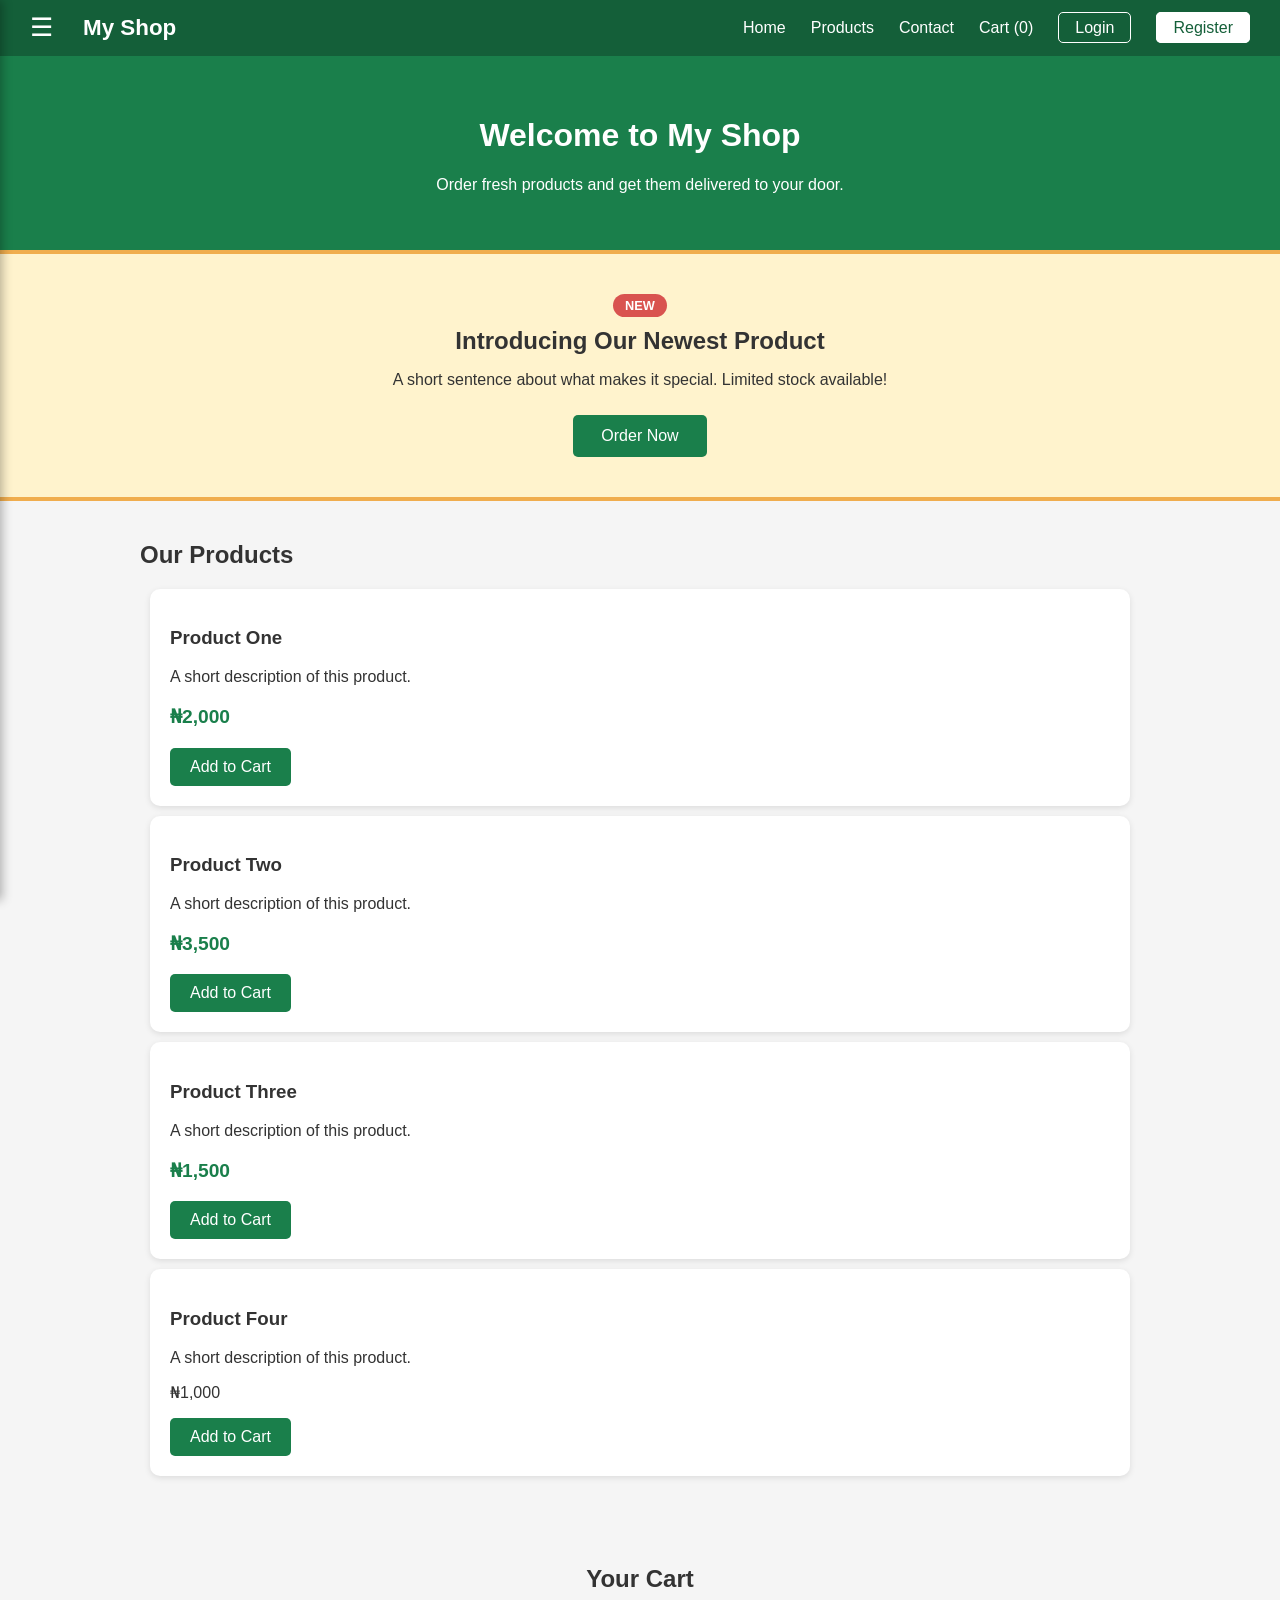
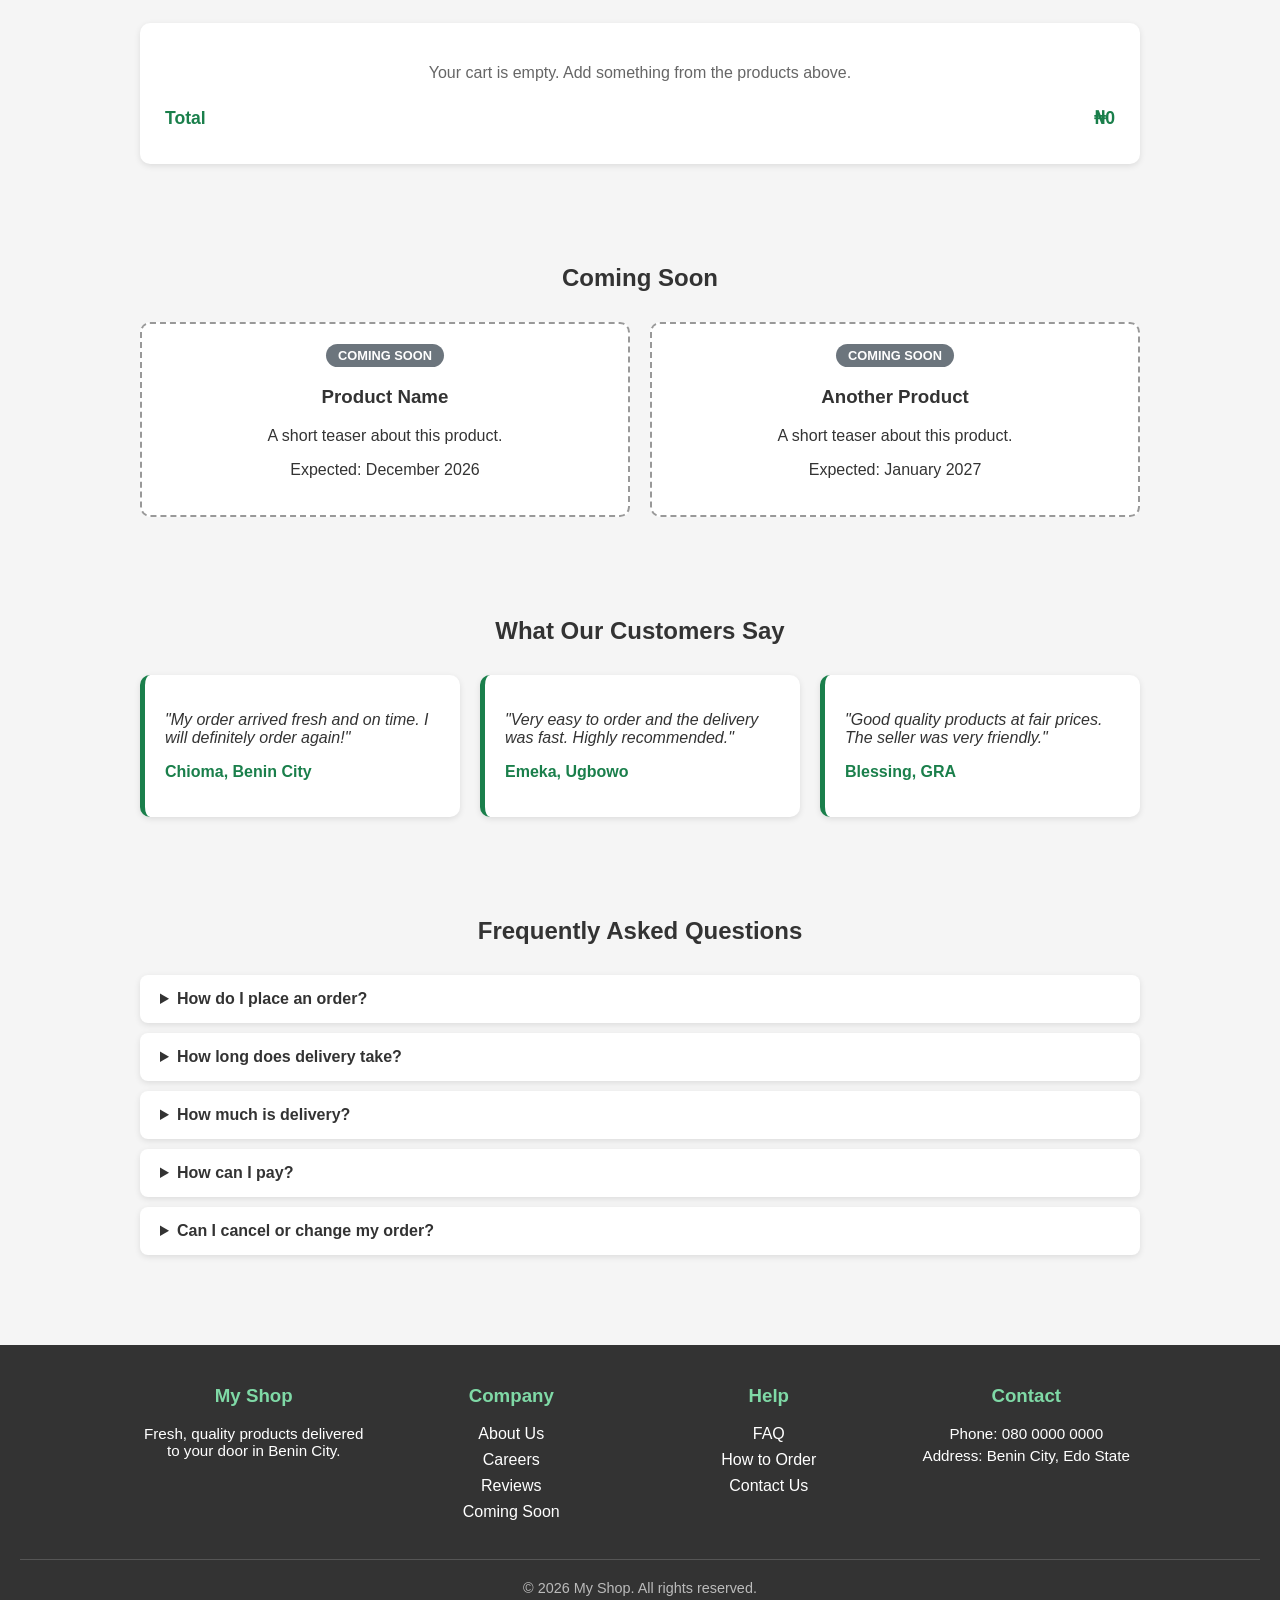
==== index.html @ a8d1438d "Add files via upload First upload" ====
<!DOCTYPE html>
<html lang="en">
<head>
  <meta charset="UTF-8">
  <meta name="viewport" content="width=device-width, initial-scale=1.0">
  <title>PROJECT 1</title>
  <link rel="stylesheet" href="style.css">
</head>

<body>


  <input type="checkbox" id="sidebar-toggle">

<aside class="sidebar">
  <label for="sidebar-toggle" class="sidebar-close">✕</label>

  <section class="sidebar-section">
    <h3>About Us</h3>
    <p>We are a Benin City based business that delivers fresh, quality products to your door. Write 2 or 3 sentences here about who you are and why you started.</p>
  </section>

  <section class="sidebar-section">
    <h3>Our Team</h3>

    <div class="staff">
      <div class="avatar">JD</div>
      <div>
        <p class="staff-name">John Doe</p>
        <p class="staff-role">Founder</p>
      </div>
    </div>

    <div class="staff">
      <div class="avatar">AO</div>
      <div>
        <p class="staff-name">Ada Okoro</p>
        <p class="staff-role">Customer Support</p>
      </div>
    </div>

    <div class="staff">
      <div class="avatar">PE</div>
      <div>
        <p class="staff-name">Peter Eze</p>
        <p class="staff-role">Delivery Manager</p>
      </div>
    </div>
  </section>

  <section class="sidebar-section">
    <h3>Careers</h3>
    <p>We are hiring. Apply for any open position below.</p>

    <div class="job">
      <h4>Delivery Rider</h4>
      <p>Full time. Must know Benin City well and own a motorbike.</p>
      <a href="mailto:jobs@example.com?subject=Application: Delivery Rider" class="apply-button">Apply</a>
    </div>

    <div class="job">
      <h4>Customer Service Agent</h4>
      <p>Part time. Answer customer calls and messages.</p>
      <a href="mailto:jobs@example.com?subject=Application: Customer Service Agent" class="apply-button">Apply</a>
    </div>
  </section>
</aside>

<label for="sidebar-toggle" class="sidebar-overlay"></label>

    <nav>
      <div class="nav-left">
    <label for="sidebar-toggle" class="sidebar-open">☰</label>
    <a href="#" class="logo">My Shop</a>
      </div>
      
  <ul>
    <li><a href="#home">Home</a></li>
    <li><a href="#products">Products</a></li>
    <li><a href="#contact">Contact</a></li>
    <li><a href="#cart" id="cart-count">Cart (0)</a></li>
    <li><a href="login.html" class="nav-button">Login</a></li>
<li><a href="register.html" class="nav-button nav-button-filled">Register</a></li>
  </ul>
</nav>

    <header id="home">
      <h1>Welcome to My Shop</h1>
      <p>Order fresh products and get them delivered to your door.</p>
    </header>
  

    <section id="new-product" class="banner">
  <div class="banner-text">
    <p class="badge">NEW</p>
    <h2>Introducing Our Newest Product</h2>
    <p>A short sentence about what makes it special. Limited stock available!</p>
    <a href="#products" class="banner-button">Order Now</a>
  </div>
</section>
    
<main id="products">
      <h2>Our Products</h2>

     <div class="product">
  <h3>Product One</h3>
  <p>A short description of this product.</p>
  <p class="price">₦2,000</p>
  <button class="add-to-cart" data-id="p1" data-name="Product One" data-price="2000">Add to Cart</button>
</div>

<div class="product">
  <h3>Product Two</h3>
  <p>A short description of this product.</p>
  <p class="price">₦3,500</p>
  <button class="add-to-cart" data-id="p2" data-name="Product Two" data-price="3500">Add to Cart</button>
</div>

<div class="product">
  <h3>Product Three</h3>
  <p>A short description of this product.</p>
  <p class="price">₦1,500</p>
  <button class="add-to-cart" data-id="p3" data-name="Product Three" data-price="1500">Add to Cart</button>
</div>

      <div class="product">
         <h3>Product Four</h3>
         <p>A short description of this product.</p>
         <p class="Price">₦1,000</p>
         <button class="add-to-cart" data-id="p4" data-name="Product Three" data-price="1000">Add to Cart</button>
      </div>
 </main>


 <section id="cart">
  <h2>Your Cart</h2>

  <div class="cart-box">
    <div id="cart-items"></div>

    <div class="summary-row summary-total">
      <span>Total</span>
      <span id="cart-total">₦0</span>
    </div>

    <a href="checkout.html" class="banner-button" id="checkout-link">Proceed to Checkout</a>
  </div>
</section>

<section id="coming-soon">
  <h2>Coming Soon</h2>

  <div class="coming-soon-list">

    <div class="coming-soon-card">
      <p class="badge badge-soon">COMING SOON</p>
      <h3>Product Name</h3>
      <p>A short teaser about this product.</p>
      <p>Expected: December 2026</p>
    </div>

    <div class="coming-soon-card">
      <p class="badge badge-soon">COMING SOON</p>
      <h3>Another Product</h3>
      <p>A short teaser about this product.</p>
      <p>Expected: January 2027</p>
    </div>

  </div>
</section>

 <section id="testimonials">
  <h2>What Our Customers Say</h2>

  <div class="testimonial-list">

    <div class="testimonial">
      <p>"My order arrived fresh and on time. I will definitely order again!"</p>
      <p class="customer-name">Chioma, Benin City</p>
    </div>

    <div class="testimonial">
      <p>"Very easy to order and the delivery was fast. Highly recommended."</p>
      <p class="customer-name">Emeka, Ugbowo</p>
    </div>

    <div class="testimonial">
      <p>"Good quality products at fair prices. The seller was very friendly."</p>
      <p class="customer-name">Blessing, GRA</p>
    </div>

  </div>
</section>




<section id="faq">
  <h2>Frequently Asked Questions</h2>

  <details>
    <summary>How do I place an order?</summary>
    <p>Browse our products, click "Add to Cart" on what you want, then go to your cart and fill in your name, phone number, and delivery address. Submit the form and we will contact you to confirm.</p>
  </details>

  <details>
    <summary>How long does delivery take?</summary>
    <p>Orders within Benin City are usually delivered the same day or within 24 hours after confirmation.</p>
  </details>

  <details>
    <summary>How much is delivery?</summary>
    <p>Delivery fees depend on your location. We will tell you the exact fee when we confirm your order.</p>
  </details>

  <details>
  <summary>How can I pay?</summary>
  <p>You can pay by bank transfer or pay on delivery.</p>
  <p><strong>Bank transfer details:</strong></p>
    <p class="bank-details">Bank: GTBank<br>
  Account number: 0123456789<br>
  Account name: Your Name or Business Name</p>
  <p>After paying, send us your payment receipt on WhatsApp so we can confirm your order.</p>
</details>

  <details>
    <summary>Can I cancel or change my order?</summary>
    <p>Yes, as long as it has not been sent out for delivery. Contact us as soon as possible.</p>
  </details>

</section>


<footer id="contact">
  <div class="footer-columns">

    <div class="footer-column">
      <h3>My Shop</h3>
      <p>Fresh, quality products delivered to your door in Benin City.</p>
    </div>

    <div class="footer-column">
      <h3>Company</h3>
      <ul>
        <li><label for="sidebar-toggle" class="footer-link">About Us</label></li>
        <li><label for="sidebar-toggle" class="footer-link">Careers</label></li>
        <li><a href="#testimonials">Reviews</a></li>
        <li><a href="#coming-soon">Coming Soon</a></li>
      </ul>
    </div>

    <div class="footer-column">
      <h3>Help</h3>
      <ul>
        <li><a href="#faq">FAQ</a></li>
        <li><a href="#faq">How to Order</a></li>
        <li><a href="#contact">Contact Us</a></li>
      </ul>
    </div>

    <div class="footer-column">
      <h3>Contact</h3>
      <p>Phone: 080 0000 0000</p>
      <p>Address: Benin City, Edo State</p>
    </div>

  </div>

  <p class="footer-bottom">&copy; 2026 My Shop. All rights reserved.</p>
</footer>
  <script src="cart.js"></script>

</body>
</html>
---- style.css ----
/* Basic page settings */
body {
  font-family: Arial, sans-serif;
  margin: 0;
  background-color: #f5f5f5;
  color: #333;
}

/* Top section */
header {
  background-color: #1a7f4b;
  color: white;
  text-align: center;
  padding: 40px 10px;
}

/* Main content area */
main {
  max-width: 1000px;
  margin: 0 auto;
  padding: 20px;
}

/* Product grid */
.product-list {
  display: grid;
  grid-template-columns: repeat(auto-fit, minmax(250px, 1fr));
  gap: 20px;
}

/* Each product card */
.product {
  background-color: white;
  padding: 20px;
  border-radius: 10px;
  box-shadow: 0 2px 6px rgba(0, 0, 0, 0.1);
  margin: 10px;
}

.price {
  font-size: 1.2em;
  font-weight: bold;
  color: #1a7f4b;
}

/* Button */
button {
  background-color: #1a7f4b;
  color: white;
  border: none;
  padding: 10px 20px;
  border-radius: 5px;
  font-size: 1em;
  cursor: pointer;
}

button:hover {
  background-color: #145f39;
}

/* Navigation bar */
nav {
  background-color: #145f39;
  padding: 15px 30px;
  display: flex;
  justify-content: space-between;
  align-items: center;
  position: sticky;
  top: 0;
  z-index: 100;
}

nav .logo {
  color: white;
  font-size: 1.4em;
  font-weight: bold;
  text-decoration: none;
}

nav ul {
  list-style: none;
  margin: 0;
  padding: 0;
  display: flex;
  gap: 25px;
}

nav ul a {
  color: white;
  text-decoration: none;
}

nav ul a:hover {
  text-decoration: underline;
}

/* Smooth scrolling when clicking nav links */
html {
  scroll-behavior: smooth;
}

/* Footer */
footer {
  background-color: #333;
  color: white;
  text-align: center;
  padding: 30px 20px;
  margin-top: 40px;
}


/* Shared section styling */
section {
  max-width: 1000px;
  margin: 0 auto;
  padding: 40px 20px;
}

section h2 {
  text-align: center;
  margin-bottom: 30px;
}

/* Testimonials */
.testimonial-list {
  display: grid;
  grid-template-columns: repeat(auto-fit, minmax(250px, 1fr));
  gap: 20px;
}

.testimonial {
  background-color: white;
  padding: 20px;
  border-left: 5px solid #1a7f4b;
  border-radius: 10px;
  box-shadow: 0 2px 6px rgba(0, 0, 0, 0.1);
  font-style: italic;
}

.customer-name {
  font-style: normal;
  font-weight: bold;
  color: #1a7f4b;
}

/* FAQ */
details {
  background-color: white;
  padding: 15px 20px;
  margin-bottom: 10px;
  border-radius: 8px;
  box-shadow: 0 2px 6px rgba(0, 0, 0, 0.1);
}

summary {
  font-weight: bold;
  cursor: pointer;
}

details p {
  margin-top: 10px;
  margin-bottom: 0;
}



/* New product banner */
.banner {
  max-width: 100%;
  background-color: #fff3cd;
  border-top: 4px solid #f0ad4e;
  border-bottom: 4px solid #f0ad4e;
  text-align: center;
  padding: 40px 20px;
}

.banner-text {
  max-width: 600px;
  margin: 0 auto;
}

.banner h2 {
  margin: 10px 0;
}

.badge {
  display: inline-block;
  background-color: #d9534f;
  color: white;
  font-size: 0.8em;
  font-weight: bold;
  padding: 4px 12px;
  border-radius: 20px;
  margin: 0;
}

.banner-button {
  display: inline-block;
  background-color: #1a7f4b;
  color: white;
  text-decoration: none;
  padding: 12px 28px;
  border-radius: 5px;
  margin-top: 10px;
}

.banner-button:hover {
  background-color: #145f39;
}

/* Coming soon */
.coming-soon-list {
  display: grid;
  grid-template-columns: repeat(auto-fit, minmax(250px, 1fr));
  gap: 20px;
}

.coming-soon-card {
  background-color: white;
  padding: 20px;
  border: 2px dashed #999;
  border-radius: 10px;
  text-align: center;
}

.badge-soon {
  background-color: #6c757d;
}


/* Nav buttons */
.nav-button {
  border: 1px solid white;
  padding: 6px 16px;
  border-radius: 5px;
}

.nav-button-filled {
  background-color: white;
  color: #145f39 !important;
}

/* Login and register forms */
.form-box {
  background-color: white;
  max-width: 400px;
  margin: 40px auto;
  padding: 30px;
  border-radius: 10px;
  box-shadow: 0 2px 6px rgba(0, 0, 0, 0.1);
}

.form-box h2 {
  text-align: center;
  margin-top: 0;
}

label {
  display: block;
  margin-top: 15px;
  margin-bottom: 5px;
  font-weight: bold;
}

input {
  width: 100%;
  padding: 10px;
  border: 1px solid #ccc;
  border-radius: 5px;
  font-size: 1em;
  box-sizing: border-box;
}

input:focus {
  outline: 2px solid #1a7f4b;
  border-color: #1a7f4b;
}

.form-box button {
  width: 100%;
  margin-top: 20px;
}

.form-note {
  text-align: center;
  margin-bottom: 0;
}



/* Hide the checkbox itself */
#sidebar-toggle {
  display: none;
}

/* Button in nav */
.sidebar-open {
  display: inline;
  margin: 0;
  color: white;
  font-weight: normal;
  cursor: pointer;
}

/* The sidebar panel */
.sidebar {
  position: fixed;
  top: 0;
  left: 0;
  width: 320px;
  max-width: 85%;
  height: 100%;
  background-color: white;
  padding: 25px;
  box-sizing: border-box;
  overflow-y: auto;
  transform: translateX(-100%);
  transition: transform 0.3s ease;
  z-index: 200;
  box-shadow: 2px 0 10px rgba(0, 0, 0, 0.3);
}

/* Slide in when the checkbox is checked */
#sidebar-toggle:checked ~ .sidebar {
  transform: translateX(0);
}

/* Dark background behind the sidebar */
.sidebar-overlay {
  display: none;
  position: fixed;
  top: 0;
  left: 0;
  width: 100%;
  height: 100%;
  margin: 0;
  background-color: rgba(0, 0, 0, 0.5);
  z-index: 150;
}

#sidebar-toggle:checked ~ .sidebar-overlay {
  display: block;
}

/* Close button */
.sidebar-close {
  display: inline;
  margin: 0;
  float: right;
  font-size: 1.5em;
  cursor: pointer;
}

/* Sections inside the sidebar */
.sidebar .sidebar-section {
  padding: 15px 0;
  margin: 0;
  max-width: 100%;
  border-bottom: 1px solid #eee;
}

.sidebar h3 {
  color: #1a7f4b;
  margin-top: 0;
}

/* Staff */
.staff {
  display: flex;
  align-items: center;
  gap: 12px;
  margin-bottom: 12px;
}

.avatar {
  width: 45px;
  height: 45px;
  border-radius: 50%;
  background-color: #1a7f4b;
  color: white;
  display: flex;
  align-items: center;
  justify-content: center;
  font-weight: bold;
}

.staff-name {
  margin: 0;
  font-weight: bold;
}

.staff-role {
  margin: 0;
  font-size: 0.9em;
  color: #666;
}

/* Jobs */
.job {
  background-color: #f5f5f5;
  padding: 12px 15px;
  border-radius: 8px;
  margin-bottom: 12px;
}

.job h4 {
  margin: 0 0 5px 0;
}

.job p {
  margin: 0 0 10px 0;
  font-size: 0.9em;
}

.apply-button {
  display: inline-block;
  background-color: #1a7f4b;
  color: white;
  text-decoration: none;
  padding: 6px 18px;
  border-radius: 5px;
}


.nav-left {
  display: flex;
  align-items: center;
  gap: 30px;
}

.sidebar-open {
  font-size: 1.6em;
  line-height: 1;
}


/* Select and textarea share the input look */
select,
textarea {
  width: 100%;
  padding: 10px;
  border: 1px solid #ccc;
  border-radius: 5px;
  font-size: 1em;
  font-family: Arial, sans-serif;
  box-sizing: border-box;
}

select:focus,
textarea:focus {
  outline: 2px solid #1a7f4b;
  border-color: #1a7f4b;
}

textarea {
  resize: vertical;
}

/* Radio buttons need to stay small */
input[type="radio"] {
  width: auto;
  margin-right: 8px;
}

.radio-label {
  font-weight: normal;
  margin-top: 8px;
}

.group-title {
  font-weight: bold;
  margin-top: 20px;
  margin-bottom: 0;
}



/* Checkout page */
.checkout-page {
  max-width: 1000px;
  margin: 0 auto;
  padding: 30px 20px;
}

.checkout-page h1 {
  margin-bottom: 5px;
}

.checkout-intro {
  margin-top: 0;
  color: #666;
}

.checkout-layout {
  display: grid;
  grid-template-columns: repeat(auto-fit, minmax(300px, 1fr));
  gap: 30px;
  align-items: start;
}

/* The form box was 400px wide on the login page; here it fills its column */
.checkout-form {
  max-width: 100%;
  margin: 0;
}

/* Order summary */
.order-summary {
  background-color: white;
  padding: 25px;
  border-radius: 10px;
  box-shadow: 0 2px 6px rgba(0, 0, 0, 0.1);
}

.order-summary h2 {
  margin-top: 0;
}

.summary-row {
  display: flex;
  justify-content: space-between;
  gap: 15px;
  padding: 10px 0;
  border-bottom: 1px solid #eee;
}

.summary-total {
  font-weight: bold;
  font-size: 1.1em;
  border-bottom: none;
  color: #1a7f4b;
}

.edit-cart {
  display: inline-block;
  margin-top: 15px;
  color: #1a7f4b;
  text-decoration: none;
}

.edit-cart:hover {
  text-decoration: underline;
}

/* Keep the confirm checkbox small */
input[type="checkbox"] {
  width: auto;
  margin-right: 8px;
}

.terms {
  margin-top: 20px;
}




/* Footer */
footer {
  background-color: #333;
  color: white;
  padding: 40px 20px 20px;
  margin-top: 40px;
}

.footer-columns {
  max-width: 1000px;
  margin: 0 auto;
  display: grid;
  grid-template-columns: repeat(auto-fit, minmax(180px, 1fr));
  gap: 30px;
}

.footer-column h3 {
  margin-top: 0;
  color: #7fd9a6;
}

.footer-column p {
  margin: 5px 0;
  font-size: 0.95em;
}

.footer-column ul {
  list-style: none;
  margin: 0;
  padding: 0;
}

.footer-column li {
  margin-bottom: 8px;
}

.footer-column a,
.footer-link {
  display: inline;
  margin: 0;
  color: white;
  font-weight: normal;
  text-decoration: none;
  cursor: pointer;
}

.footer-column a:hover,
.footer-link:hover {
  text-decoration: underline;
}

.footer-bottom {
  text-align: center;
  border-top: 1px solid #555;
  margin-top: 30px;
  padding-top: 20px;
  font-size: 0.9em;
  color: #bbb;
}   


/* Cart */
.cart-box {
  background-color: white;
  padding: 25px;
  border-radius: 10px;
  box-shadow: 0 2px 6px rgba(0, 0, 0, 0.1);
}

.cart-row {
  display: grid;
  grid-template-columns: 2fr 1.2fr 1fr auto;
  align-items: center;
  gap: 15px;
  padding: 12px 0;
  border-bottom: 1px solid #eee;
}

.cart-info {
  display: flex;
  flex-direction: column;
}

.cart-info span {
  font-size: 0.9em;
  color: #666;
}

.cart-controls {
  display: flex;
  align-items: center;
  gap: 10px;
}

.qty-button {
  padding: 4px 12px;
  font-size: 1.1em;
}

.remove-button {
  background-color: transparent;
  color: #d9534f;
  padding: 5px;
}

.remove-button:hover {
  background-color: transparent;
  text-decoration: underline;
}

.cart-line-total {
  font-weight: bold;
}

.empty-cart {
  color: #666;
  text-align: center;
}

button:disabled {
  background-color: #aaa;
  cursor: not-allowed;
}

/* Cart rows stack on small screens */
@media (max-width: 600px) {
  .cart-row {
    grid-template-columns: 1fr 1fr;
  }
}


.success-box {
  text-align: center;
}

.success-box .banner-button {
  margin: 10px 0 20px;
}

.bank-details {
  background-color: #f5f5f5;
  padding: 12px 15px;
  border-left: 4px solid #1a7f4b;
  border-radius: 5px;
  text-align: left;
}
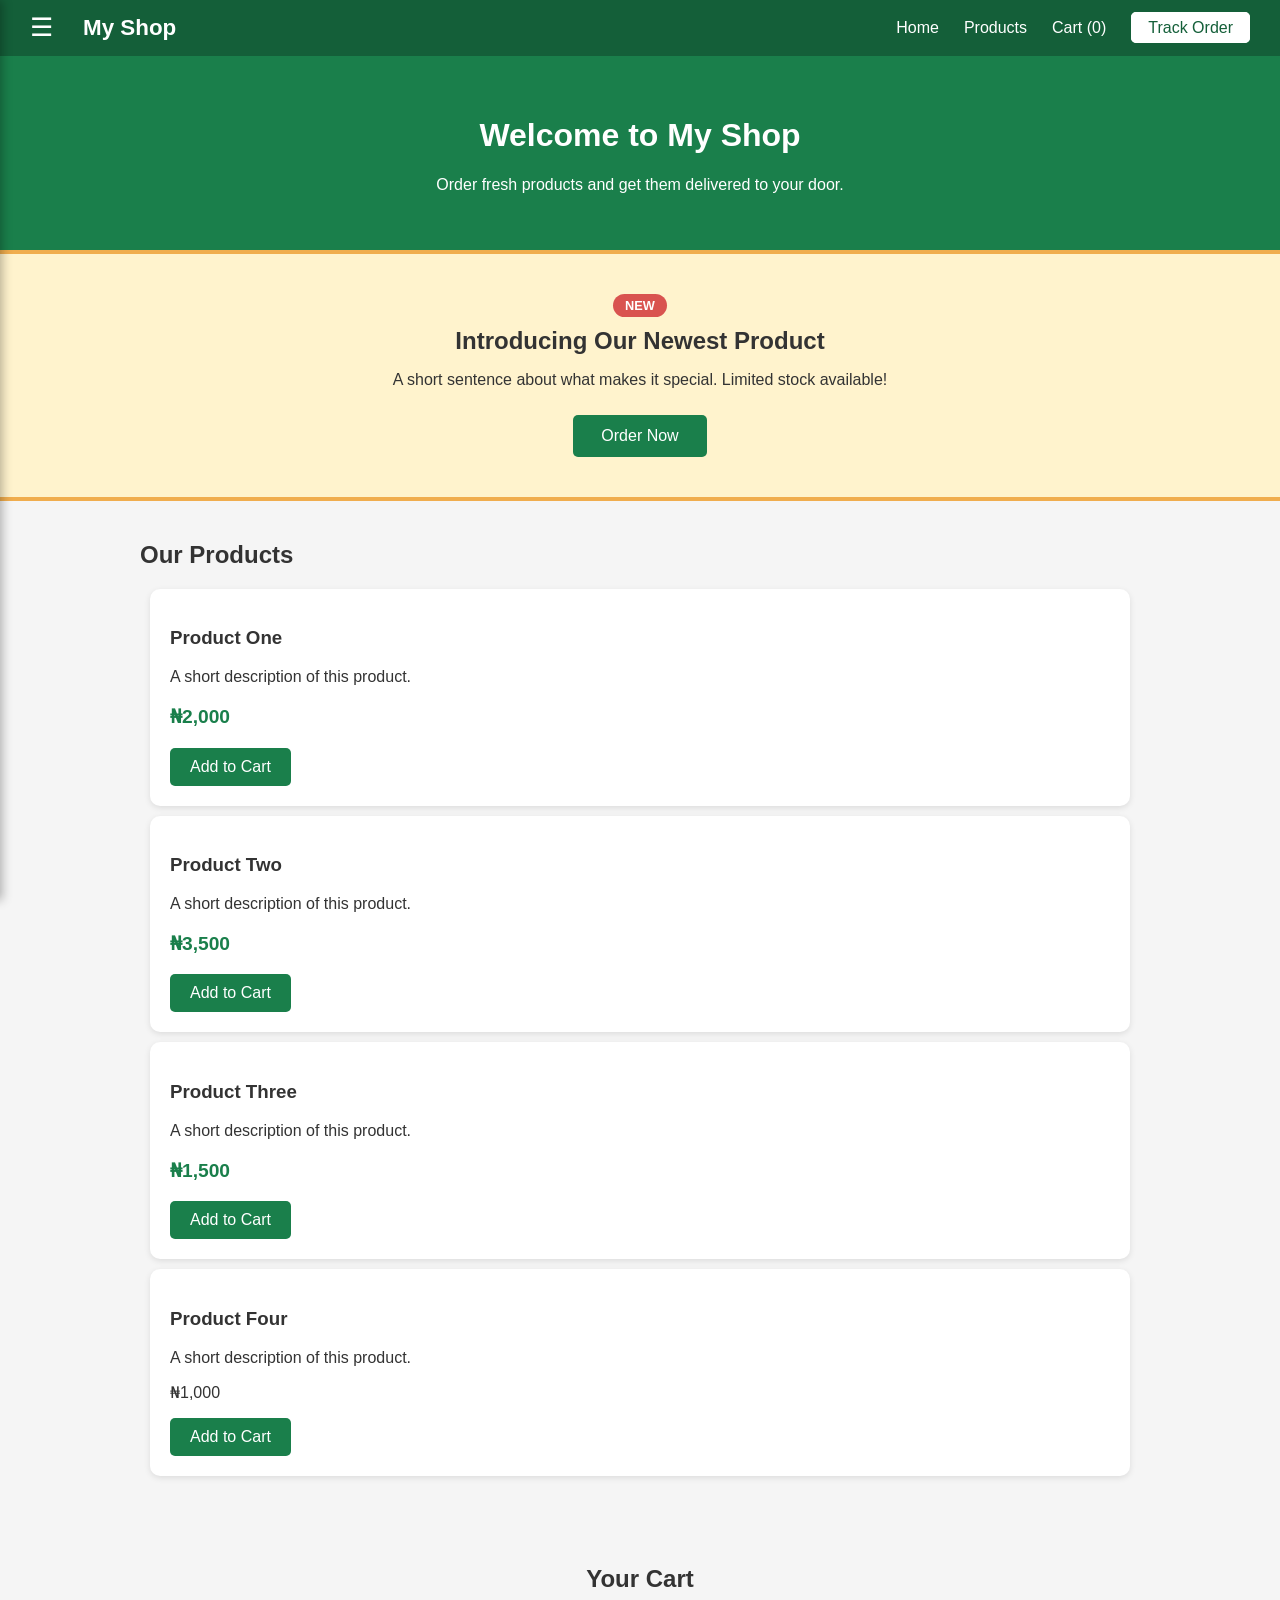
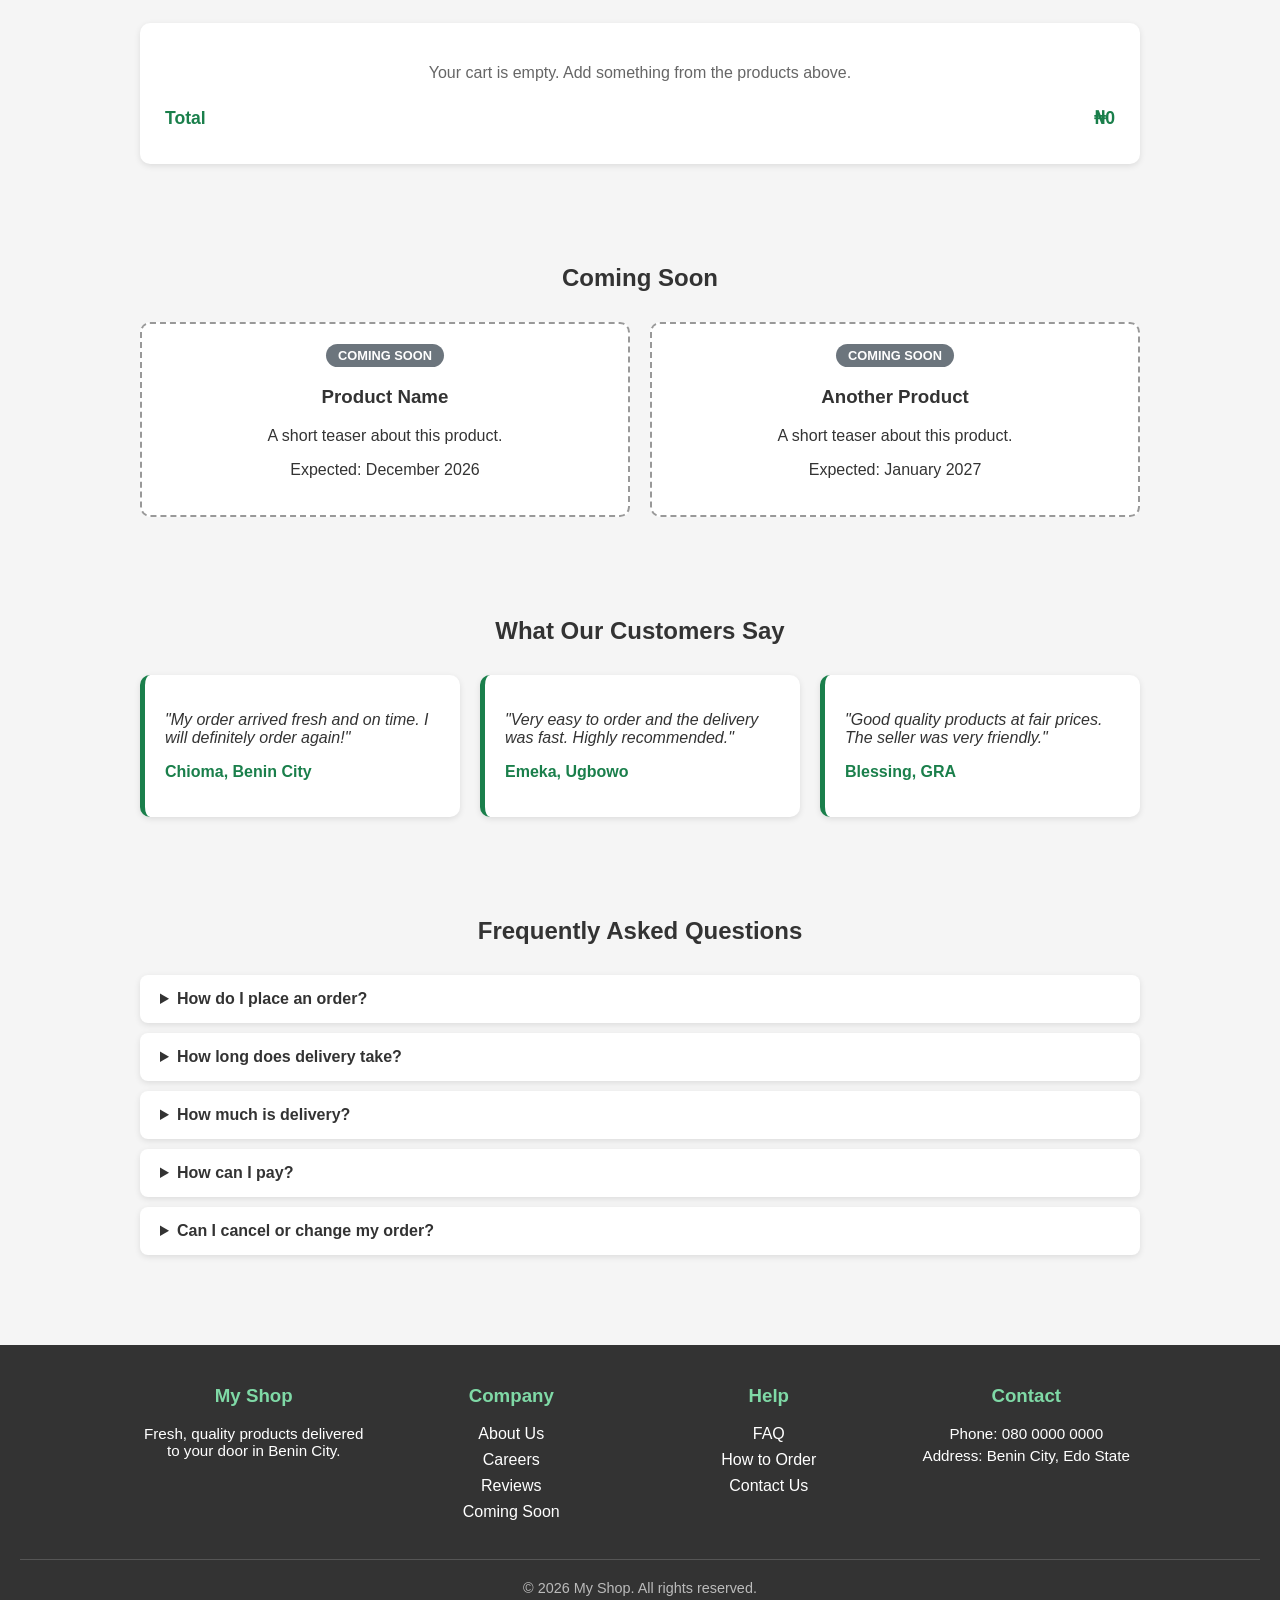
==== commit 0f289baa: "Add files via upload" ====
--- a/index.html
+++ b/index.html
@@ -76,13 +76,11 @@
       </div>
       
   <ul>
-    <li><a href="#home">Home</a></li>
-    <li><a href="#products">Products</a></li>
-    <li><a href="#contact">Contact</a></li>
-    <li><a href="#cart" id="cart-count">Cart (0)</a></li>
-    <li><a href="login.html" class="nav-button">Login</a></li>
-<li><a href="register.html" class="nav-button nav-button-filled">Register</a></li>
-  </ul>
+  <li><a href="#home">Home</a></li>
+  <li><a href="#products">Products</a></li>
+  <li><a href="#cart" id="cart-count">Cart (0)</a></li>
+  <li><a href="https://wa.me/2348133368584?text=Hello%2C%20I%20want%20to%20check%20on%20my%20order" class="nav-button nav-button-filled" target="_blank" rel="noopener">Track Order</a></li>
+</ul>
 </nav>
 
     <header id="home">
